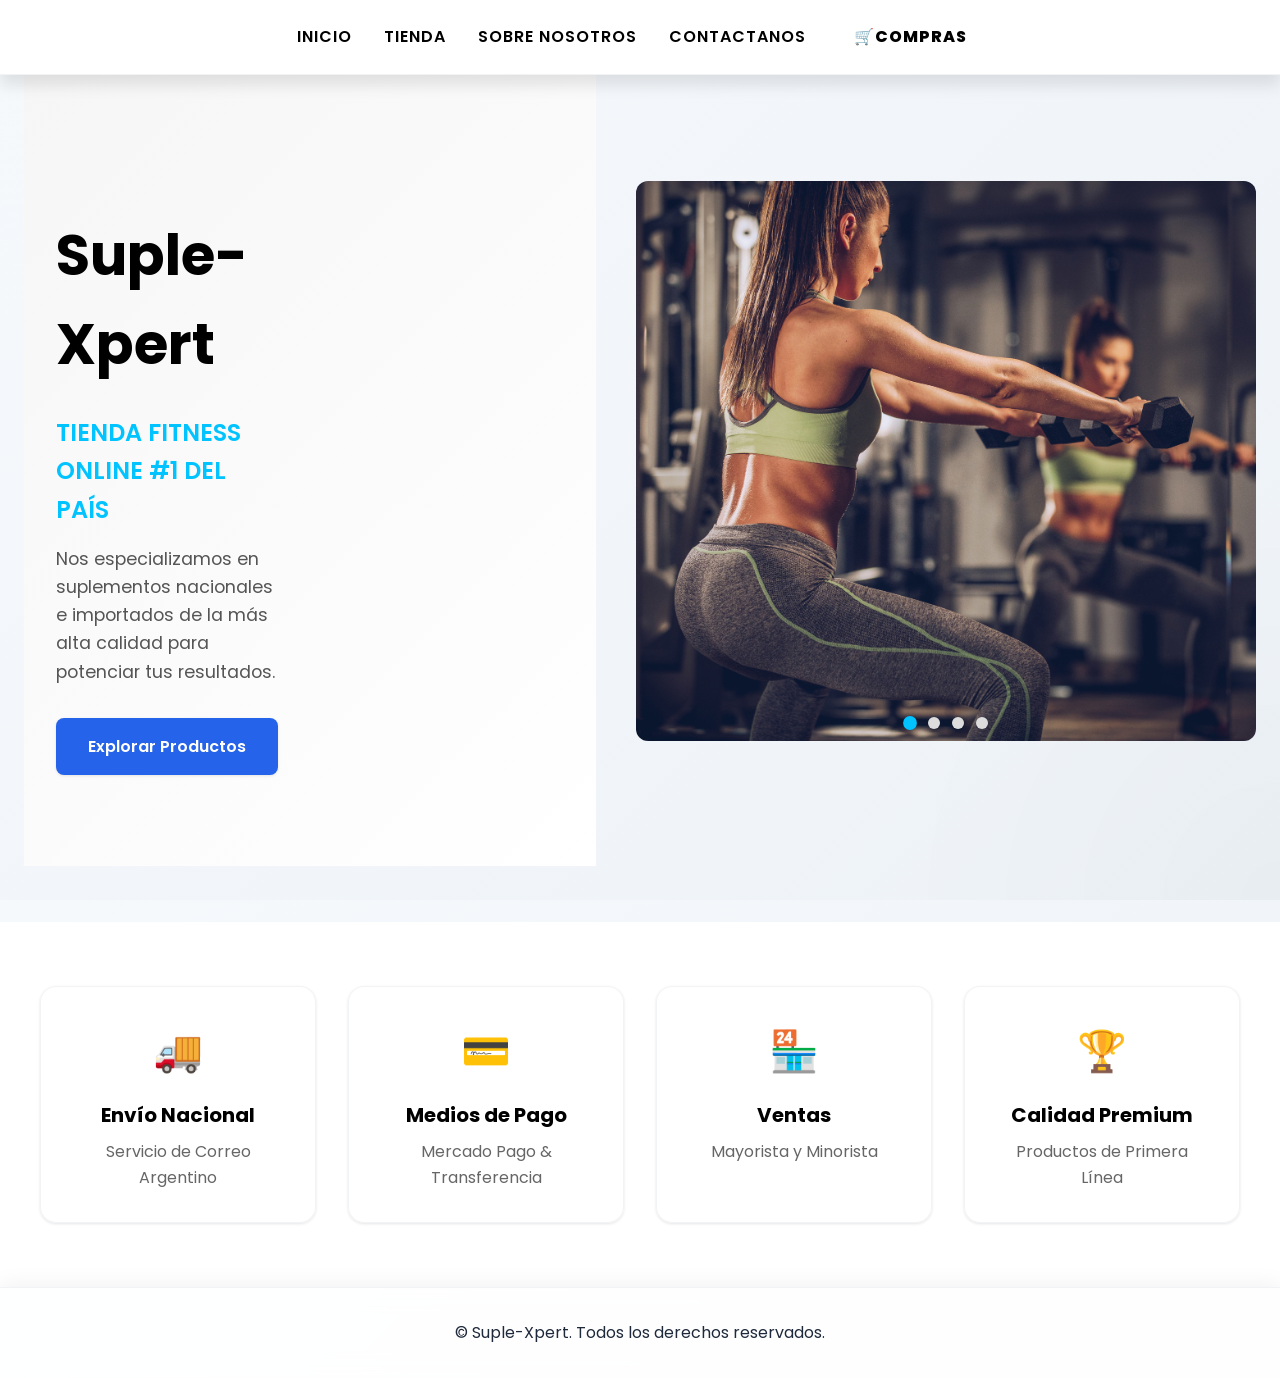
==== index.html @ 494652ed "nuevo repo" ====
<!DOCTYPE html>
<html lang="en">
<head>
    <meta charset="UTF-8">
    <meta name="viewport" content="width=device-width, initial-scale=1.0">
    <link href="https://fonts.googleapis.com/css2?family=Poppins:wght@400;600;700&display=swap" rel="stylesheet">
    <link rel="stylesheet" href="./css/style.css">
    <link rel="icon" type="image/x-icon" href="./img/favicon.ico">
    <title>Suple-Xpert | Tu Tienda Fitness</title>
</head>
<body>

<header>
    <nav id="nav">
        <ul class="nav-ul">
            <a href="index.html">INICIO</a>
            <li><a href="pages/tienda.html">TIENDA</a> </li>
            <li><a href="pages/sobrenosotros.html">SOBRE NOSOTROS</a> </li>
            <li><a href="pages/contactanos.html">CONTACTANOS</a> </li>
            <a id="carrito" class="carrito-link" href="pages/carrito.html">🛒COMPRAS</a>
        </ul>
    </nav>
</header>

<!-- Contenedor principal que coloca la seccion y el carrusel lado a lado -->
<div class="principal-fila">
    <section class="principal">
        <div class="contenedor-principal">
            <div class="contenido-principal">
                <h1>Suple-Xpert</h1>
                <div class="texto-principal">
                    <p class="destacado">TIENDA FITNESS ONLINE #1 DEL PAÍS</p>
                    <p>Nos especializamos en suplementos nacionales e importados de la más alta calidad para potenciar tus resultados.</p>
                    <a href="pages/tienda.html" class="boton-primario" role="button" aria-label="Ir a la tienda">Explorar Productos</a>
                </div>
            </div>
            <div class="imagen-principal">
                <img src="./img/principal.jpg" alt="">
            </div>
        </div>
    </section>

    <!-- Carrusel  -->
    <aside class="carrusel-aside">
        <div class="carrusel-contenedor">
            <input type="radio" name="carrusel" id="slide1" checked>
            <input type="radio" name="carrusel" id="slide2">
            <input type="radio" name="carrusel" id="slide3">
            <input type="radio" name="carrusel" id="slide4">

            <div class="carrusel-slides">
                <div class="slide s1">
                    <img src="./img/17295018498639.jpg" alt="imagen 1">
                </div>
                <div class="slide s2">
                    <img src="./img/entrenamiento-hombre-fuerte-gimnasio_1303-23478.jpg" alt="imagen 2">
                </div>
                <div class="slide s3">
                    <img src="./img/monitordegimnasio2.jpg" alt="imagen 3">
                </div>
                <div class="slide s4">
                    <img src="./img/img-nav.png" alt="imagen 4">
                </div>
            </div>

            <div class="carrusel-controles">
                <label for="slide1" class="control"></label>
                <label for="slide2" class="control"></label>
                <label for="slide3" class="control"></label>
                <label for="slide4" class="control"></label>
            </div>
        </div>
    </aside>
</div>

<section class="caracteristicas">
    <div class="grid-caracteristicas">
        <div class="tarjeta">
            <div class="icono">🚚</div>
            <h3>Envío Nacional</h3>
            <p>Servicio de Correo Argentino</p>
        </div>
        <div class="tarjeta">
            <div class="icono">💳</div>
            <h3>Medios de Pago</h3>
            <p>Mercado Pago & Transferencia</p>
        </div>
        <div class="tarjeta">
            <div class="icono">🏪</div>
            <h3>Ventas</h3>
            <p>Mayorista y Minorista</p>
        </div>
        <div class="tarjeta">
            <div class="icono">🏆</div>
            <h3>Calidad Premium</h3>
            <p>Productos de Primera Línea</p>
        </div>
    </div>
</section>


<footer class="footer">
    <p>&copy; Suple-Xpert. Todos los derechos reservados.</p>
</footer>

<script src="./js/main.js"></script>
</body>
</html>
---- css/style.css ----
/* Reset y estilos globales */
* {
    margin: 0;
    padding: 0;
    box-sizing: border-box;
}

:root {
    --color-primary: #2563eb;
    --color-primary-dark: #1d4ed8;
    --color-secondary: #4f46e5;
    --color-accent: #8b5cf6;
    --color-background: #f8fafc;
    --color-text: #1e293b;
    --shadow-sm: 0 1px 3px rgba(0,0,0,0.1);
    --shadow-md: 0 4px 6px rgba(0,0,0,0.1);
    --shadow-lg: 0 10px 15px rgba(0,0,0,0.1);
    --rounded-sm: 0.375rem;
    --rounded-md: 0.5rem;
    --rounded-lg: 1rem;
}

html {
    height: 100%;
}

body {
    font-family: 'Poppins', sans-serif;
    line-height: 1.6;
    background: linear-gradient(135deg, #f6f9fc 0%, #edf2f7 100%);
    color: var(--color-text);
    min-height: 100vh;
    display: flex;
    flex-direction: column;
    position: relative;
}

body::before {
    content: '';
    position: fixed;
    top: 0;
    left: 0;
    width: 100%;
    height: 100%;
    background-image: 
        radial-gradient(circle at 100% 100%, rgba(0,0,0,0.02) 0%, transparent 25%),
        radial-gradient(circle at 0% 0%, rgba(255,255,255,0.1) 0%, transparent 20%);
    pointer-events: none;
    z-index: -1;
}

/* Navegación */
#nav {
    background: rgba(255, 255, 255, 0.95);
    backdrop-filter: blur(10px);
    -webkit-backdrop-filter: blur(10px);
    position: fixed;
    top: 0;
    width: 100%;
    z-index: 1000;
    box-shadow: var(--shadow-lg);
    border-bottom: 1px solid rgba(229, 231, 235, 0.5);
}

.nav-ul {
    display: flex;
    list-style: none;
    align-items: center;
    justify-content: center;
    padding: 1rem;
    max-width: 1200px;
    margin: 0 auto;
    gap: 2rem;
}

nav a {
    text-decoration: none;
    color: rgb(0, 0, 0);
    font-weight: 600;
    font-size: 1rem;
    text-transform: uppercase;
    letter-spacing: 1px;
    transition: color 0.3s ease;
}

nav a:hover {
    color: #00c3ff;
}

#carrito {
    border: none;
    border-radius: 8px;
    background-color: #ffffff;
    font-weight: 750;
    color: rgb(0, 0, 0);
    padding: 0.5rem 1rem;
    display: flex;
    align-items: center;
    gap: 0.5rem;
    cursor: pointer;
    transition: all 0.3s ease;
}

#carrito:hover {
    background-color: #00a3d4;
    transform: translateY(-2px);
}

#carrito img {
    width: 20px;
    height: 20px;
}

/* Sección principal */
.principal {
    padding: 8rem 2rem 4rem;
    background: linear-gradient(135deg, #f6f6f6 0%, #ffffff 100%);
    min-height: 90vh;
    display: flex;
    align-items: center;
}

.contenedor-principal {
    max-width: 1200px;
    margin: 0 auto;
    display: grid;
    grid-template-columns: 1fr 1fr;
    gap: 4rem;
    align-items: center;
}

.contenido-principal h1 {
    font-size: 3.5rem;
    font-weight: 700;
    margin-bottom: 1.5rem;
    color: #000;
}

.texto-principal {
    max-width: 500px;
}

.texto-principal .destacado {
    color: #00c3ff;
    font-size: 1.5rem;
    font-weight: 600;
    margin-bottom: 1rem;
}

.texto-principal p {
    font-size: 1.1rem;
    margin-bottom: 2rem;
    color: #555;
}

.boton-primario {
    display: inline-block;
    padding: 1rem 2rem;
    background-color: #00c3ff;
    color: white;
    text-decoration: none;
    border-radius: 30px;
    font-weight: 600;
    transition: all 0.3s ease;
}

.boton-primario:hover {
    background-color: #00a3d4;
    transform: translateY(-2px);
    box-shadow: 0 4px 15px rgba(0,195,255,0.3);
}

.imagen-principal img {
    width: 100%;
    border-radius: 20px;
    box-shadow: 0 10px 30px rgba(0,0,0,0.1);
}

.principal {
    position: relative;
    overflow: hidden;
}

.principal .carrusel-contenedor {
    position: absolute;
    inset: 0;
    z-index: 0;
}

.principal .carrusel-slides {
    height: 100%;
}

.principal .slide img {
    filter: brightness(0.45) saturate(0.95);
}

.principal .contenedor-principal {
    position: relative;
    z-index: 2;
}

.principal .carrusel-controles {
    position: absolute;
    bottom: 18px;
    left: 50%;
    transform: translateX(-50%);
    z-index: 3;
}

.principal .carrusel-controles .control {
    background: rgba(255,255,255,0.6);
}

.principal .carrusel-controles label[for^="slide"]:hover {
    background: rgba(255,255,255,0.9);
}

/* Layout lado a lado */
.principal-fila {
    display: grid;
    grid-template-columns: 1fr 620px;
    gap: 2.5rem;
    align-items: center;
    justify-content: center;
    max-width: 1400px;
    margin: 0 auto;
    padding: 3.5rem 1.5rem;
}

.carrusel-aside {
    position: relative;
}

.carrusel-aside .carrusel-contenedor {
    position: relative;
    width: 100%;
    max-width: 620px;
    margin: 0 auto;
}

.carrusel-aside .carrusel-slides {
    height: 560px;
    min-height: 480px;
    border-radius: 12px;
    overflow: hidden;
}

.carrusel-aside .slide img {
    object-fit: cover;
    height: 100%;
    width: 100%;
    display: block;
}

/* Centrar los controles debajo del carrusel dentro del aside */
.carrusel-aside .carrusel-controles {
    position: absolute;
    bottom: 12px;
    left: 50%;
    transform: translateX(-50%);
    z-index: 3;
}

@media (max-width: 1000px) {
    .principal-fila {
        grid-template-columns: 1fr;
        padding: 2rem 1rem;
    }

    .carrusel-aside {
        order: 2;
        margin-top: 1.5rem;
    }

    .carrusel-aside .carrusel-slides {
        height: 320px;
        min-height: 220px;
    }
}

/* Características */
.caracteristicas {
    padding: 4rem 2rem;
    background-color: white;
}

.grid-caracteristicas {
    max-width: 1200px;
    margin: 0 auto;
    display: grid;
    grid-template-columns: repeat(auto-fit, minmax(250px, 1fr));
    gap: 2rem;
}

.tarjeta {
    background-color: #ffffff;
    padding: 2rem;
    border-radius: 15px;
    text-align: center;
    box-shadow: 0 4px 6px rgba(0,0,0,0.1);
    transition: transform 0.3s ease;
}

.tarjeta:hover {
    transform: translateY(-10px);
}

.tarjeta .icono {
    font-size: 2.5rem;
    margin-bottom: 1rem;
}

.tarjeta h3 {
    color: #000;
    font-size: 1.25rem;
    margin-bottom: 0.5rem;
}

.tarjeta p {
    color: #666;
}

/* Formulario */
.contenedor-formulario {
    max-width: 800px;
    margin: 7rem auto 4rem;
    padding: 0 1rem;
}

.formulario-contacto {
    background: white;
    padding: 2.5rem;
    border-radius: 15px;
    box-shadow: 0 4px 6px rgba(0,0,0,0.1);
}

.formulario-contacto h1 {
    color: #000;
    font-size: 2.5rem;
    font-weight: 700;
    margin-bottom: 1rem;
    text-align: center;
}

.descripcion-formulario {
    text-align: center;
    color: #666;
    margin-bottom: 2rem;
}

.form-contacto {
    display: grid;
    gap: 1.5rem;
}

.campo-formulario {
    display: grid;
    gap: 0.5rem;
}

.campo-formulario label {
    font-weight: 600;
    color: #333;
}

.campo-formulario input,
.campo-formulario select,
.campo-formulario textarea {
    width: 100%;
    padding: 0.75rem;
    border: 2px solid #e1e1e1;
    border-radius: 8px;
    font-family: 'Poppins', sans-serif;
    font-size: 1rem;
    transition: border-color 0.3s ease;
}

.campo-formulario input:focus,
.campo-formulario select:focus,
.campo-formulario textarea:focus {
    outline: none;
    border-color: #00c3ff;
}

.campo-formulario textarea {
    resize: vertical;
    min-height: 120px;
}

.boton-enviar {
    background-color: var(--color-primary);
    color: white;
    border: none;
    padding: 1rem 2rem;
    border-radius: var(--rounded-md);
    font-weight: 600;
    font-size: 1rem;
    cursor: pointer;
    transition: all 0.3s ease;
    margin-top: 1rem;
    width: 100%;
    box-shadow: var(--shadow-sm);
}

.boton-enviar:hover {
    background-color: var(--color-primary-dark);
    transform: translateY(-2px);
    box-shadow: var(--shadow-md);
}

@media (max-width: 600px) {
    .contenedor-formulario {
        margin-top: 5rem;
    }
    
    .formulario-contacto {
        padding: 1.5rem;
    }
    
    .formulario-contacto h1 {
        font-size: 2rem;
    }
}

/* Estilos de la Tienda */
.tienda-contenedor {
    max-width: 1400px;
    margin: 7rem auto 4rem;
    padding: 0 1.5rem;
}

.tienda-encabezado {
    text-align: center;
    margin-bottom: 3rem;
}

.tienda-encabezado h1 {
    font-size: 2.5rem;
    font-weight: 700;
    color: #000;
    margin-bottom: 1rem;
}

.descripcion-tienda {
    color: #666;
    font-size: 1.1rem;
    max-width: 600px;
    margin: 0 auto;
}

.productos-grid {
    display: grid;
    grid-template-columns: repeat(auto-fit, minmax(280px, 1fr));
    gap: 2rem;
    padding: 1rem 0;
}

.producto-card {
    background: white;
    border-radius: 15px;
    overflow: hidden;
    box-shadow: 0 4px 6px rgba(0,0,0,0.1);
    transition: transform 0.3s ease, box-shadow 0.3s ease;
}

.producto-card:hover {
    transform: translateY(-5px);
    box-shadow: 0 8px 15px rgba(0,0,0,0.1);
}

.producto-imagen {
    position: relative;
    height: 280px;
    overflow: hidden;
}

.producto-imagen img {
    width: 100%;
    height: 100%;
    object-fit: cover;
    transition: transform 0.3s ease;
}

.producto-card:hover .producto-imagen img {
    transform: scale(1.05);
}

.etiqueta-nuevo,
.etiqueta-oferta {
    position: absolute;
    top: 1rem;
    right: 1rem;
    padding: 0.5rem 1rem;
    border-radius: 20px;
    font-size: 0.875rem;
    font-weight: 600;
    color: white;
}

.etiqueta-nuevo {
    background-color: #00c3ff;
}

.etiqueta-oferta {
    background-color: #ff3366;
}

.producto-info {
    padding: 1.5rem;
}

.producto-info h3 {
    font-size: 1.25rem;
    font-weight: 600;
    margin-bottom: 0.5rem;
    color: #000;
}

.producto-descripcion {
    color: #666;
    font-size: 0.925rem;
    margin-bottom: 1rem;
}

.producto-precio {
    display: flex;
    flex-wrap: wrap;
    align-items: center;
    gap: 1rem;
}

.precio {
    font-size: 1.5rem;
    font-weight: 700;
    color: #000;
}

.precio-anterior {
    text-decoration: line-through;
    color: #999;
    font-size: 1rem;
}

.boton-agregar {
    background-color: #00c3ff;
    color: white;
    border: none;
    padding: 0.75rem 1.5rem;
    border-radius: 25px;
    font-weight: 600;
    cursor: pointer;
    transition: all 0.3s ease;
    margin-left: auto;
}

.boton-agregar:hover {
    background-color: #00a3d4;
    transform: translateY(-2px);
    box-shadow: 0 4px 15px rgba(0,195,255,0.3);
}

@media (max-width: 768px) {
    .tienda-contenedor {
        margin-top: 5rem;
    }

    .tienda-encabezado h1 {
        font-size: 2rem;
    }

    .productos-grid {
        grid-template-columns: repeat(auto-fit, minmax(250px, 1fr));
        gap: 1.5rem;
    }

    .producto-imagen {
        height: 250px;
    }

    .producto-precio {
        flex-direction: column;
        align-items: flex-start;
        gap: 0.5rem;
    }

    .boton-agregar {
        width: 100%;
        margin: 0.5rem 0 0;
    }
}

/* Footer */
.footer {
    text-align: center;
    padding: 2rem;
    background: rgba(255, 255, 255, 0.9);
    backdrop-filter: blur(10px);
    -webkit-backdrop-filter: blur(10px);
    border-top: 1px solid rgba(229, 231, 235, 0.5);
    margin-top: auto;
    width: 100%;
    box-shadow: 0 -4px 20px rgba(0,0,0,0.05);
    color: var(--color-text);
}

/* Responsive */
@media (max-width: 900px) {
    .contenedor-principal {
        grid-template-columns: 1fr;
        text-align: center;
        gap: 2rem;
    }

    .texto-principal {
        margin: 0 auto;
    }

    .contenido-principal h1 {
        font-size: 2.5rem;
    }

    .nav-ul {
        flex-wrap: wrap;
        gap: 1rem;
    }
}

@media (max-width: 600px) {
    .grid-caracteristicas {
        grid-template-columns: 1fr;
    }

    .principal {
        padding: 6rem 1rem 2rem;
    }

    .contenido-principal h1 {
        font-size: 2rem;
    }

    .texto-principal .destacado {
        font-size: 1.2rem;
    }
}

/* Estilos del carrusel */
.carrusel {
    padding: 3rem 1rem 6rem;
    background: linear-gradient(180deg, #ffffff 0%, #f7fbff 100%);
}

.carrusel-contenedor {
    max-width: 1000px;
    margin: 0 auto;
    position: relative;
}

.carrusel-contenedor input[type="radio"] {
    display: none;
}

.carrusel-slides {
    overflow: hidden;
    border-radius: 12px;
    position: relative;
    height: 420px;
}

.slide {
    position: absolute;
    inset: 0 0 0 0;
    opacity: 0;
    transform: scale(1.02);
    transition: opacity 0.7s ease, transform 0.7s ease;
}

.slide img {
    width: 100%;
    height: 100%;
    object-fit: cover;
    display: block;
}

/*Contactanos*/

.titulo-formulario {
    text-align: center;
    color: #000;
    font-family: 'Poppins', sans-serif;
    font-weight: 600;
    margin-top: 100px;

}

/* Activar cada slide según el radio seleccionado */
#slide1:checked ~ .carrusel-slides .s1,
#slide2:checked ~ .carrusel-slides .s2,
#slide3:checked ~ .carrusel-slides .s3,
#slide4:checked ~ .carrusel-slides .s4 {
    opacity: 1;
    transform: scale(1);
    z-index: 2;
}

.carrusel-controles {
    display: flex;
    justify-content: center;
    gap: 0.75rem;
    margin-top: 1rem;
}

.carrusel-controles .control {
    width: 12px;
    height: 12px;
    background: #ddd;
    border-radius: 50%;
    display: inline-block;
    cursor: pointer;
    transition: background 0.25s ease, transform 0.2s ease;
}

#slide1:checked ~ .carrusel-controles label[for="slide1"],
#slide2:checked ~ .carrusel-controles label[for="slide2"],
#slide3:checked ~ .carrusel-controles label[for="slide3"],
#slide4:checked ~ .carrusel-controles label[for="slide4"] {
    background: #00c3ff;
    transform: scale(1.15);
}

/* Responsive: ajustar altura en pantallas pequeñas */
@media (max-width: 900px) {
    .carrusel-slides {
        height: 320px;
    }
}

@media (max-width: 600px) {
    .carrusel-slides {
        height: 220px;
    }
}

/* Tarjetas de productos */
.producto-card {
    background: rgba(255, 255, 255, 0.95);
    border-radius: var(--rounded-lg);
    box-shadow: var(--shadow-md);
    overflow: hidden;
    transition: all 0.3s ease;
    border: 1px solid rgba(229, 231, 235, 0.5);
}

.producto-card:hover {
    transform: translateY(-5px);
    box-shadow: var(--shadow-lg);
}

.producto-imagen {
    position: relative;
    overflow: hidden;
}

.producto-imagen img {
    transition: transform 0.5s ease;
}

.producto-card:hover .producto-imagen img {
    transform: scale(1.05);
}

/* Botones */
.boton-primario {
    display: inline-block;
    padding: 1rem 2rem;
    background-color: var(--color-primary);
    color: white;
    text-decoration: none;
    border-radius: var(--rounded-md);
    transition: all 0.3s ease;
    font-weight: 600;
    box-shadow: var(--shadow-sm);
}

.boton-primario:hover {
    background-color: var(--color-primary-dark);
    transform: translateY(-2px);
    box-shadow: var(--shadow-md);
}

.boton-agregar {
    background-color: var(--color-secondary);
    color: white;
    border: none;
    padding: 0.75rem 1.5rem;
    border-radius: var(--rounded-md);
    cursor: pointer;
    transition: all 0.3s ease;
    font-weight: 500;
}

.boton-agregar:hover {
    background-color: var(--color-accent);
    transform: translateY(-2px);
}

/* Tarjetas de características */
.tarjeta {
    background: rgba(255, 255, 255, 0.95);
    border-radius: var(--rounded-lg);
    padding: 2rem;
    text-align: center;
    transition: all 0.3s ease;
    border: 1px solid rgba(229, 231, 235, 0.5);
    box-shadow: var(--shadow-sm);
}

.tarjeta:hover {
    transform: translateY(-5px);
    box-shadow: var(--shadow-md);
}

.icono {
    font-size: 2.5rem;
    margin-bottom: 1rem;
}

/* Formulario */
.form-contacto {
    background: rgba(255, 255, 255, 0.95);
    padding: 2rem;
    border-radius: var(--rounded-lg);
    box-shadow: var(--shadow-md);
    border: 1px solid rgba(229, 231, 235, 0.5);
}

.campo-formulario input,
.campo-formulario select,
.campo-formulario textarea {
    width: 100%;
    padding: 0.75rem 1rem;
    border: 1px solid rgba(229, 231, 235, 0.8);
    border-radius: var(--rounded-md);
    background-color: rgba(255, 255, 255, 0.9);
    transition: all 0.3s ease;
}

.campo-formulario input:focus,
.campo-formulario select:focus,
.campo-formulario textarea:focus {
    outline: none;
    border-color: var(--color-primary);
    box-shadow: 0 0 0 3px rgba(37, 99, 235, 0.1);
}

/* Etiquetas de productos */
.etiqueta-nuevo,
.etiqueta-oferta {
    position: absolute;
    top: 1rem;
    right: 1rem;
    padding: 0.5rem 1rem;
    border-radius: var(--rounded-sm);
    font-size: 0.875rem;
    font-weight: 600;
    backdrop-filter: blur(5px);
    -webkit-backdrop-filter: blur(5px);
}

.etiqueta-nuevo {
    background-color: rgba(16, 185, 129, 0.9);
    color: white;
}

.etiqueta-oferta {
    background-color: rgba(239, 68, 68, 0.9);
    color: white;
}

/* Carrito */
.carrito-container {
    padding: 3rem 1rem;
    max-width: 1100px;
    margin: 6rem auto 2rem;
}
.carrito-grid {
    display: flex;
    gap: 2rem;
    align-items: flex-start;
}
.carrito-items {
    flex: 1;
}
.carrito-vacio {
    padding: 1rem;
    background: rgba(255,255,255,0.9);
    border-radius: 8px;
    border: 1px solid rgba(229,231,235,0.6);
    box-shadow: var(--shadow-sm);
}
.resumen-compra {
    width: 320px;
}
.resumen-box {
    background: rgba(255,255,255,0.95);
    padding: 1.5rem;
    border-radius: 12px;
    border: 1px solid rgba(229,231,235,0.6);
    box-shadow: var(--shadow-sm);
    text-align: center;
}
.boton-block {
    display: block;
    text-align: center;
    margin-top: 1rem;
}

/* About page */
.about-container {
    max-width:1100px;
    margin:6rem auto 2rem;
    padding:1rem;
}
.hero-sobre {
    display: grid;
    grid-template-columns: 1fr 420px;
    gap: 2rem;
    align-items: center;
}
.hero-sobre .hero-image {
    border-radius: 12px;
    overflow: hidden;
    box-shadow: var(--shadow-md);
}
.mis-vision-grid {
    display: grid;
    grid-template-columns: repeat(3,1fr);
    gap: 1rem;
}
.historia .tarjeta {
    padding: 1.5rem;
}

/* Footer meta */
.footer .footer-meta {
    font-size: 0.9rem;
    color: rgba(0,0,0,0.6);
    margin-top: 0.5rem;
}

/* Responsive adjustments */
@media (max-width: 900px) {
    .hero-sobre { grid-template-columns: 1fr; }
    .hero-sobre .hero-image { order: -1; }
    .carrito-grid { flex-direction: column; gap: 1rem; }
    .resumen-compra { width: 100%; }
}

/* Small utility styles */
.carrito-title { margin-bottom: 1rem; font-size: 1.75rem; }
.descripcion { color: rgba(0,0,0,0.6); margin-bottom: 1rem; }
.carrito-empty { margin: 0; color: rgba(0,0,0,0.7); }
.link-primary { color: var(--color-primary); font-weight: 600; }
.resumen-empty { color: rgba(0,0,0,0.6); }

/* Botones ghost / secundario */
.boton-ghost {
    background: transparent;
    color: var(--color-primary);
    margin-left: 0.75rem;
    box-shadow: none;
    border: 1px solid rgba(37,99,235,0.12);
    display: inline-block;
    padding: 1rem 2rem;
    border-radius: var(--rounded-md);
    text-decoration: none;
    font-weight: 600;
}
.boton-ghost:hover {
    background: rgba(37,99,235,0.04);
}
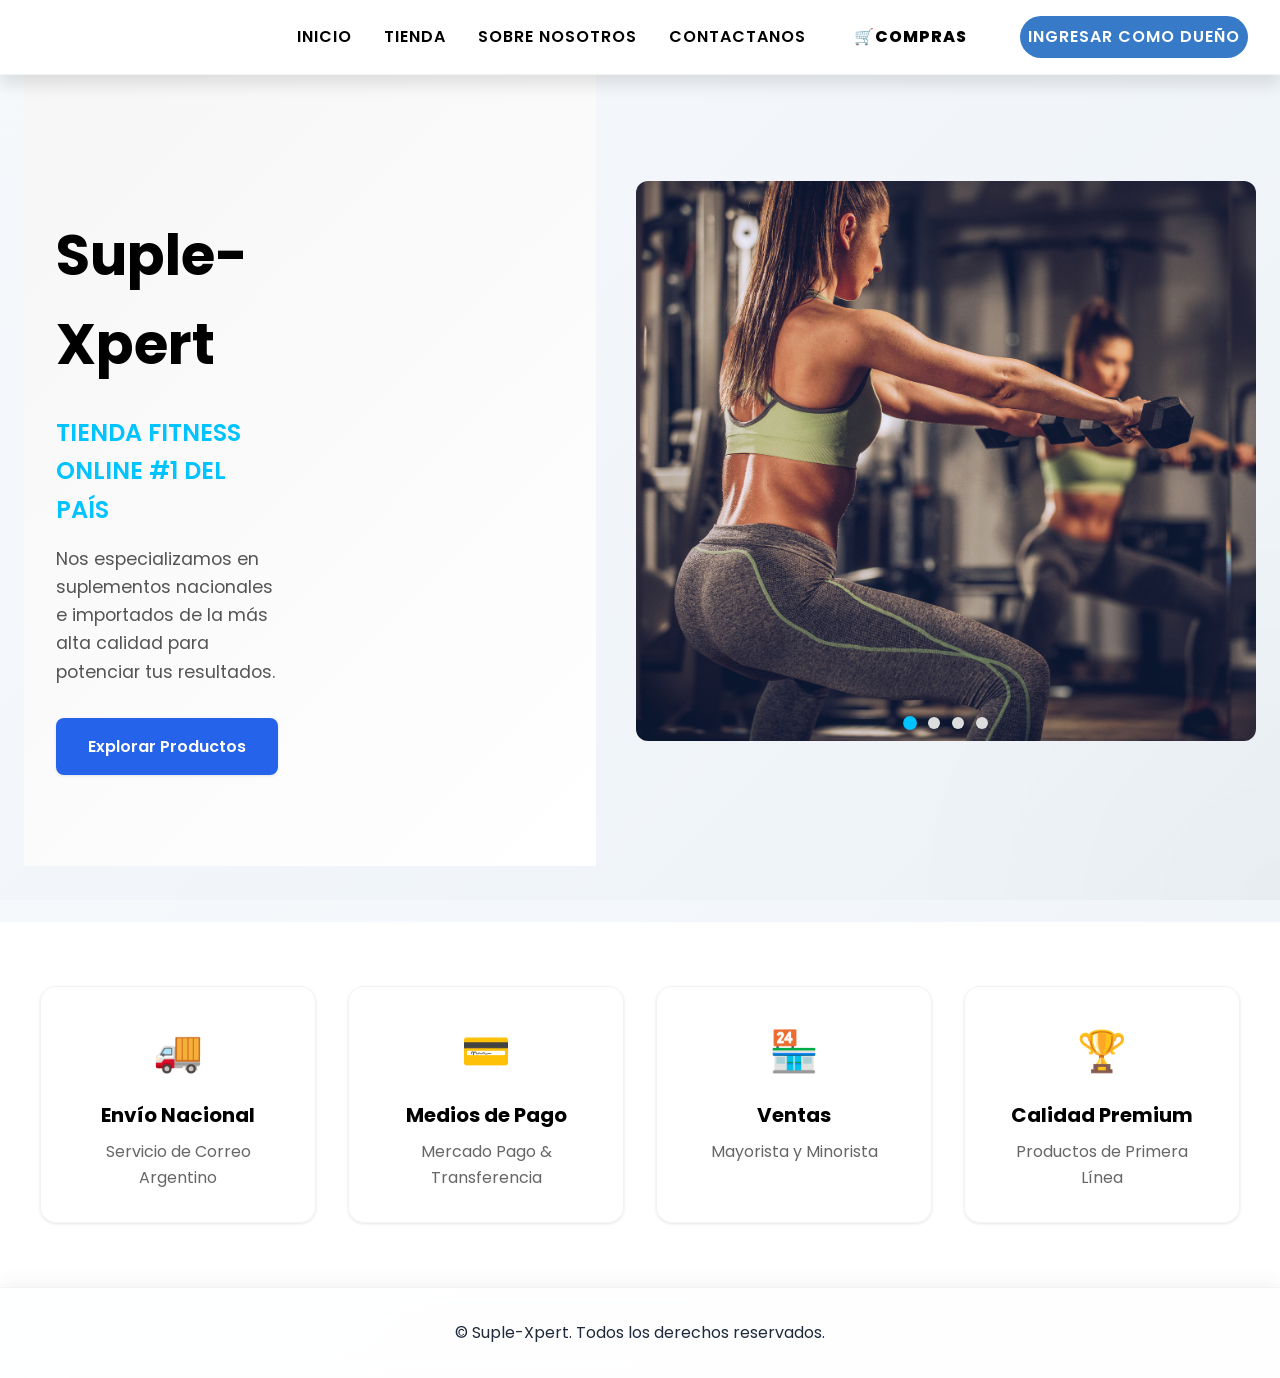
==== commit 76e6f66b: "Cambios" ====
--- a/index.html
+++ b/index.html
@@ -12,15 +12,18 @@
 
 <header>
     <nav id="nav">
-        <ul class="nav-ul">
-            <a href="index.html">INICIO</a>
-            <li><a href="pages/tienda.html">TIENDA</a> </li>
-            <li><a href="pages/sobrenosotros.html">SOBRE NOSOTROS</a> </li>
-            <li><a href="pages/contactanos.html">CONTACTANOS</a> </li>
-            <a id="carrito" class="carrito-link" href="pages/carrito.html">🛒COMPRAS</a>
+        <ul class="nav-center">
+            <li><a href="index.html">INICIO</a></li>
+            <li><a href="pages/tienda.html">TIENDA</a></li>
+            <li><a href="pages/sobrenosotros.html">SOBRE NOSOTROS</a></li>
+            <li><a href="pages/contactanos.html">CONTACTANOS</a></li>
+            <li><a id="carrito" href="pages/carrito.html">🛒COMPRAS</a></li>
         </ul>
+
+        <a href="pages/admin.html" class="admin">Ingresar como dueño</a>
     </nav>
 </header>
+
 
 <!-- Contenedor principal que coloca la seccion y el carrusel lado a lado -->
 <div class="principal-fila">
--- a/css/style.css
+++ b/css/style.css
@@ -60,18 +60,41 @@
     z-index: 1000;
     box-shadow: var(--shadow-lg);
     border-bottom: 1px solid rgba(229, 231, 235, 0.5);
-}
-
-.nav-ul {
+
+    display: flex;
+    justify-content: center;
+    align-items: center;
+    padding: 1rem 2rem;
+    position: fixed;
+}
+
+.nav-center {
     display: flex;
     list-style: none;
     align-items: center;
-    justify-content: center;
-    padding: 1rem;
-    max-width: 1200px;
-    margin: 0 auto;
     gap: 2rem;
-}
+    margin: 0;
+    padding: 0;
+}
+
+.admin {
+    position: absolute;
+    right: 2rem;
+    text-decoration: none;
+    color: rgb(0, 0, 0);
+    font-weight: 600;
+    font-size: 1rem;
+    text-transform: uppercase;
+    letter-spacing: 1px;
+    padding: 0.5rem 0.5rem;
+    background-color: #367ac8;
+    color: white;
+    text-decoration: none;
+    border-radius: 30px;
+    font-weight: 600;
+    transition: all 0.3s ease;
+}
+
 
 nav a {
     text-decoration: none;
@@ -111,6 +134,7 @@
     height: 20px;
 }
 
+
 /* Sección principal */
 .principal {
     padding: 8rem 2rem 4rem;
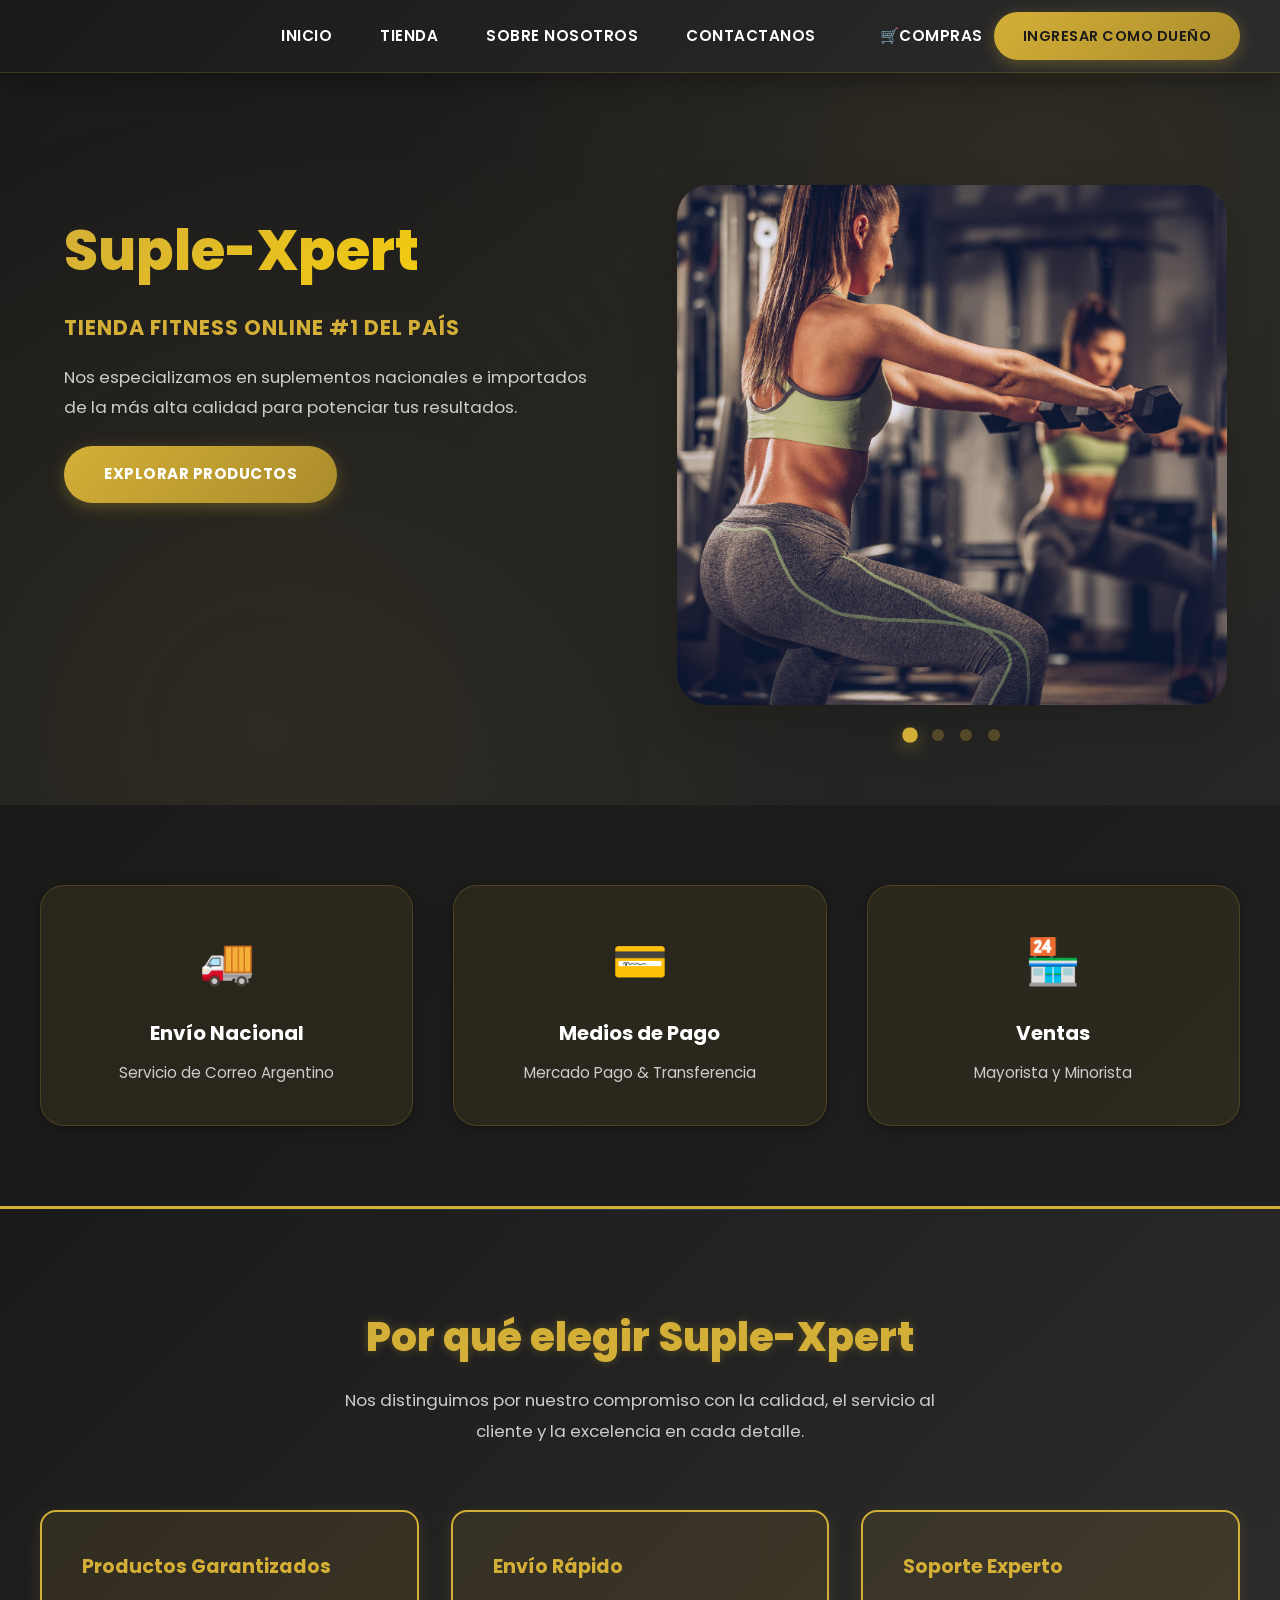
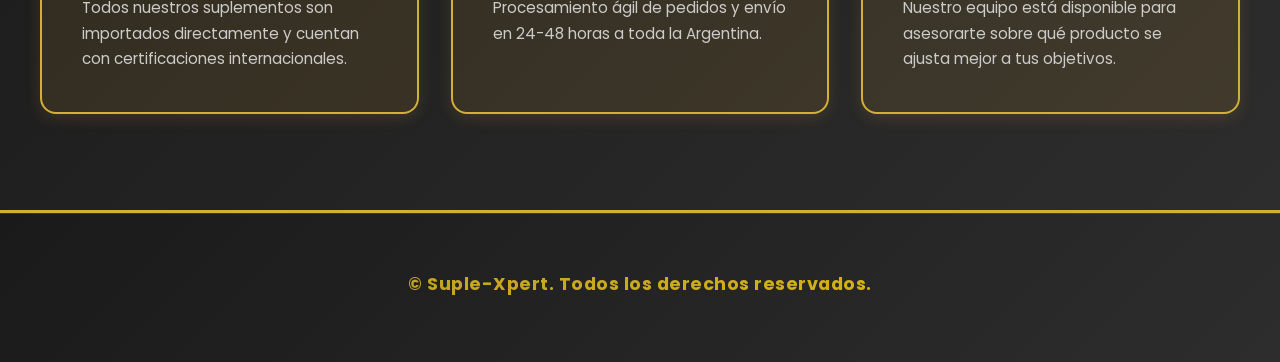
==== commit 0988cab2: "Cambios" ====
--- a/index.html
+++ b/index.html
@@ -4,8 +4,7 @@
     <meta charset="UTF-8">
     <meta name="viewport" content="width=device-width, initial-scale=1.0">
     <link href="https://fonts.googleapis.com/css2?family=Poppins:wght@400;600;700&display=swap" rel="stylesheet">
-    <link rel="stylesheet" href="./css/style.css">
-    <link rel="icon" type="image/x-icon" href="./img/favicon.ico">
+    <link rel="stylesheet" href="./frontend/css/style.css">
     <title>Suple-Xpert | Tu Tienda Fitness</title>
 </head>
 <body>
@@ -14,13 +13,13 @@
     <nav id="nav">
         <ul class="nav-center">
             <li><a href="index.html">INICIO</a></li>
-            <li><a href="pages/tienda.html">TIENDA</a></li>
-            <li><a href="pages/sobrenosotros.html">SOBRE NOSOTROS</a></li>
-            <li><a href="pages/contactanos.html">CONTACTANOS</a></li>
-            <li><a id="carrito" href="pages/carrito.html">🛒COMPRAS</a></li>
+            <li><a href="/frontend/pages/tienda.html">TIENDA</a></li>
+            <li><a href="/frontend/pages/sobrenosotros.html">SOBRE NOSOTROS</a></li>
+            <li><a href="/frontend/pages/contactanos.html">CONTACTANOS</a></li>
+            <li><a id="carrito" href="/frontend/pages/carrito.html">🛒COMPRAS</a></li>
         </ul>
 
-        <a href="pages/admin.html" class="admin">Ingresar como dueño</a>
+        <a href="/frontend/pages/admin.html" class="admin">Ingresar como dueño</a>
     </nav>
 </header>
 
@@ -34,11 +33,8 @@
                 <div class="texto-principal">
                     <p class="destacado">TIENDA FITNESS ONLINE #1 DEL PAÍS</p>
                     <p>Nos especializamos en suplementos nacionales e importados de la más alta calidad para potenciar tus resultados.</p>
-                    <a href="pages/tienda.html" class="boton-primario" role="button" aria-label="Ir a la tienda">Explorar Productos</a>
+                    <a href="./frontend/pages/tienda.html" class="boton-primario" role="button" aria-label="Ir a la tienda">Explorar Productos</a>
                 </div>
-            </div>
-            <div class="imagen-principal">
-                <img src="./img/principal.jpg" alt="">
             </div>
         </div>
     </section>
@@ -53,16 +49,16 @@
 
             <div class="carrusel-slides">
                 <div class="slide s1">
-                    <img src="./img/17295018498639.jpg" alt="imagen 1">
+                    <img src="./frontend/img/17295018498639.jpg" alt="imagen 1">
                 </div>
                 <div class="slide s2">
-                    <img src="./img/entrenamiento-hombre-fuerte-gimnasio_1303-23478.jpg" alt="imagen 2">
+                    <img src="./frontend/img/entrenamiento-hombre-fuerte-gimnasio_1303-23478.jpg" alt="imagen 2">
                 </div>
                 <div class="slide s3">
-                    <img src="./img/monitordegimnasio2.jpg" alt="imagen 3">
+                    <img src="./frontend/img/monitordegimnasio2.jpg" alt="imagen 3">
                 </div>
                 <div class="slide s4">
-                    <img src="./img/img-nav.png" alt="imagen 4">
+                    <img src="./frontend/img/img-nav.png" alt="imagen 4">
                 </div>
             </div>
 
@@ -93,14 +89,30 @@
             <h3>Ventas</h3>
             <p>Mayorista y Minorista</p>
         </div>
-        <div class="tarjeta">
-            <div class="icono">🏆</div>
-            <h3>Calidad Premium</h3>
-            <p>Productos de Primera Línea</p>
+    </div>
+</section>
+
+<!-- Sección de Valores -->
+<section class="valores-section">
+    <div class="valores-header">
+        <h2>Por qué elegir Suple-Xpert</h2>
+        <p>Nos distinguimos por nuestro compromiso con la calidad, el servicio al cliente y la excelencia en cada detalle.</p>
+    </div>
+    <div class="grid-valores">
+        <div class="valor-card">
+            <h3>Productos Garantizados</h3>
+            <p>Todos nuestros suplementos son importados directamente y cuentan con certificaciones internacionales.</p>
+        </div>
+        <div class="valor-card">
+            <h3>Envío Rápido</h3>
+            <p>Procesamiento ágil de pedidos y envío en 24-48 horas a toda la Argentina.</p>
+        </div>
+        <div class="valor-card">
+            <h3>Soporte Experto</h3>
+            <p>Nuestro equipo está disponible para asesorarte sobre qué producto se ajusta mejor a tus objetivos.</p>
         </div>
     </div>
 </section>
-
 
 <footer class="footer">
     <p>&copy; Suple-Xpert. Todos los derechos reservados.</p>
--- a/frontend/css/style.css
+++ b/frontend/css/style.css
@@ -0,0 +1,1373 @@
+/* ==================== RESET Y VARIABLES GLOBALES ==================== */
+* {
+    margin: 0;
+    padding: 0;
+    box-sizing: border-box;
+}
+
+:root {
+    --color-primary: #d4af37;
+    --color-primary-dark: #aa8c2c;
+    --color-secondary: #1a1a1a;
+    --color-accent: #ffd700;
+    --color-accent-light: #ffed4e;
+    --color-background: #1a1a1a;
+    --color-text: #ffffff;
+    --color-text-light: #cccccc;
+    --color-white: #ffffff;
+    --color-success: #27ae60;
+    --color-warning: #f39c12;
+    --color-danger: #e74c3c;
+    
+    --shadow-sm: 0 1px 3px rgba(0, 0, 0, 0.06);
+    --shadow-md: 0 4px 6px rgba(0, 0, 0, 0.08);
+    --shadow-lg: 0 8px 16px rgba(0, 0, 0, 0.1);
+    --shadow-xl: 0 12px 24px rgba(0, 0, 0, 0.12);
+    
+    --rounded-sm: 0.375rem;
+    --rounded-md: 0.5rem;
+    --rounded-lg: 1rem;
+    --rounded-xl: 1.5rem;
+    --rounded-2xl: 2rem;
+    
+    --transition-fast: 0.15s ease;
+    --transition: 0.3s ease;
+    --transition-slow: 0.5s ease;
+}
+
+html {
+    scroll-behavior: smooth;
+    overflow-x: hidden;
+}
+
+body {
+    font-family: 'Poppins', -apple-system, BlinkMacSystemFont, 'Segoe UI', sans-serif;
+    background: linear-gradient(135deg, #1a1a1a 0%, #2d2d2d 100%);
+    color: var(--color-text);
+    line-height: 1.6;
+    min-height: 100vh;
+    display: flex;
+    flex-direction: column;
+    position: relative;
+    overflow-x: hidden;
+}
+
+
+body::before {
+    content: '';
+    position: fixed;
+    top: 0;
+    left: 0;
+    width: 100%;
+    height: 100%;
+    background-image: 
+        radial-gradient(circle at 20% 80%, rgba(212, 175, 55, 0.08) 0%, transparent 50%),
+        radial-gradient(circle at 80% 20%, rgba(212, 175, 55, 0.08) 0%, transparent 50%);
+    pointer-events: none;
+    z-index: -1;
+}
+
+/* ==================== NAVEGACIÓN ==================== */
+#nav {
+    background: linear-gradient(135deg, rgba(26, 26, 26, 0.98) 0%, rgba(45, 45, 45, 0.98) 100%);
+    backdrop-filter: blur(20px) saturate(180%);
+    -webkit-backdrop-filter: blur(20px) saturate(180%);
+    position: fixed;
+    top: 0;
+    width: 100%;
+    z-index: 1000;
+    box-shadow: 0 4px 30px rgba(0, 0, 0, 0.4);
+    border-bottom: 1px solid rgba(212, 175, 55, 0.2);
+    display: flex;
+    justify-content: center;
+    align-items: center;
+    padding: 1rem 2.5rem;
+    position: relative;
+}
+
+.nav-center {
+    display: flex;
+    list-style: none;
+    align-items: center;
+    gap: 3rem;
+    margin: 0;
+    padding: 0;
+}
+
+nav a {
+    text-decoration: none;
+    color: #ffffff;
+    font-weight: 600;
+    font-size: 0.95rem;
+    text-transform: uppercase;
+    letter-spacing: 0.5px;
+    transition: color var(--transition), text-shadow var(--transition);
+    position: relative;
+}
+
+nav a::after {
+    content: '';
+    position: absolute;
+    bottom: -5px;
+    left: 0;
+    width: 0;
+    height: 2px;
+    background: linear-gradient(90deg, var(--color-primary), var(--color-accent));
+    transition: width var(--transition);
+}
+
+nav a:hover {
+    color: var(--color-primary);
+    text-shadow: 0 2px 8px rgba(212, 175, 55, 0.3);
+}
+
+nav a:hover::after {
+    width: 100%;
+}
+
+/* ADMIN */
+
+.admin {
+    position: absolute;
+    right: 2.5rem;
+    text-decoration: none;
+    font-weight: 600;
+    font-size: 0.9rem;
+    text-transform: uppercase;
+    letter-spacing: 0.5px;
+    padding: 0.8rem 1.8rem;
+    background: linear-gradient(135deg, var(--color-primary) 0%, var(--color-primary-dark) 100%);
+    color: #1a1a1a;
+    border-radius: 50px;
+    transition: all var(--transition);
+    box-shadow: 0 4px 15px rgba(212, 175, 55, 0.3);
+    border: none;
+    cursor: pointer;
+}
+
+.admin:hover {
+    transform: translateY(-3px);
+    box-shadow: 0 8px 25px rgba(212, 175, 55, 0.4);
+    background: linear-gradient(135deg, var(--color-primary-dark) 0%, var(--color-primary) 100%);
+}
+
+.admin:active {
+    transform: translateY(-1px);
+}
+
+#carrito {
+    color: var(--color-text);
+    font-weight: 600;
+    display: inline-flex;
+    align-items: center;
+    gap: 0.5rem;
+    cursor: pointer;
+    transition: all var(--transition);
+    padding: 0.5rem 1rem;
+    border-radius: 25px;
+}
+
+#carrito:hover {
+    color: var(--color-primary);
+    background: rgba(212, 175, 55, 0.15);
+}
+
+/* ==================== SECCIÓN PRINCIPAL ==================== */
+.principal-fila {
+    display: grid;
+    grid-template-columns: repeat(4, 1fr);
+    gap: 2rem;
+    align-items: stretch;
+    justify-items: center;
+    max-width: 1400px;
+    margin: 0 auto;
+    padding: 7rem 2rem 4rem;
+}
+
+.principal {
+    padding: 2rem;
+    width: 100%;
+    grid-column: span 2;
+}
+
+.carrusel-aside {
+    grid-column: span 2;
+}
+
+.contenedor-principal {
+    display: grid;
+    grid-template-columns: 1fr;
+    gap: 2rem;
+    align-items: center;
+}
+
+.contenido-principal h1 {
+    font-size: 3.5rem;
+    font-weight: 800;
+    margin-bottom: 1.5rem;
+    background: linear-gradient(135deg, var(--color-primary) 0%, var(--color-accent) 100%);
+    -webkit-background-clip: text;
+    -webkit-text-fill-color: transparent;
+    background-clip: text;
+    line-height: 1.2;
+}
+
+.texto-principal {
+    max-width: 550px;
+}
+
+.texto-principal .destacado {
+    color: var(--color-primary);
+    font-size: 1.3rem;
+    font-weight: 700;
+    margin-bottom: 1rem;
+    text-transform: uppercase;
+    letter-spacing: 1px;
+}
+
+.texto-principal p {
+    font-size: 1.05rem;
+    margin-bottom: 1.5rem;
+    color: var(--color-text-light);
+    line-height: 1.8;
+}
+
+.boton-primario {
+    display: inline-block;
+    padding: 1rem 2.5rem;
+    background: linear-gradient(135deg, var(--color-primary) 0%, var(--color-primary-dark) 100%);
+    color: var(--color-white);
+    text-decoration: none;
+    border-radius: 50px;
+    font-weight: 700;
+    text-transform: uppercase;
+    letter-spacing: 0.5px;
+    transition: all var(--transition);
+    box-shadow: 0 4px 15px rgba(212, 175, 55, 0.3);
+    border: none;
+    cursor: pointer;
+    position: relative;
+    overflow: hidden;
+    font-size: 0.95rem;
+}
+
+.boton-primario::before {
+    content: '';
+    position: absolute;
+    top: 50%;
+    left: 50%;
+    width: 0;
+    height: 0;
+    border-radius: 50%;
+    background: rgba(255, 255, 255, 0.2);
+    transform: translate(-50%, -50%);
+    transition: width 0.5s, height 0.5s;
+    z-index: 0;
+}
+
+.boton-primario:hover {
+    transform: translateY(-3px);
+    box-shadow: 0 10px 25px rgba(212, 175, 55, 0.4);
+}
+
+.boton-primario:hover::before {
+    width: 300px;
+    height: 300px;
+}
+
+.boton-primario:active {
+    transform: translateY(-1px);
+}
+
+.imagen-principal {
+    position: relative;
+    border-radius: var(--rounded-2xl);
+    overflow: hidden;
+    box-shadow: 0 20px 50px rgba(0, 0, 0, 0.15);
+}
+
+.imagen-principal img {
+    width: 100%;
+    height: auto;
+    display: block;
+    transition: transform 0.3s ease;
+}
+
+.imagen-principal::before {
+    content: '';
+    position: absolute;
+    top: 0;
+    left: 0;
+    right: 0;
+    bottom: 0;
+    background: linear-gradient(135deg, transparent 0%, rgba(0, 0, 0, 0.1) 100%);
+    z-index: 1;
+}
+
+
+/* ==================== CARRUSEL ==================== */
+.carrusel-aside {
+    position: relative;
+    width: 100%;
+}
+
+.carrusel-contenedor {
+    position: relative;
+    width: 100%;
+    max-width: 550px;
+    margin: 0 auto;
+}
+
+.carrusel-contenedor input[type="radio"] {
+    display: none;
+}
+
+.carrusel-slides {
+    height: 520px;
+    min-height: 480px;
+    border-radius: var(--rounded-2xl);
+    overflow: hidden;
+    position: relative;
+    box-shadow: 0 20px 50px rgba(0, 0, 0, 0.15);
+}
+
+.slide {
+    position: absolute;
+    inset: 0;
+    opacity: 0;
+    transform: scale(1.02);
+    transition: opacity 0.7s ease, transform 0.7s ease;
+    z-index: 0;
+}
+
+.slide img {
+    width: 100%;
+    height: 100%;
+    object-fit: cover;
+    display: block;
+}
+
+#slide1:checked ~ .carrusel-slides .s1,
+#slide2:checked ~ .carrusel-slides .s2,
+#slide3:checked ~ .carrusel-slides .s3,
+#slide4:checked ~ .carrusel-slides .s4 {
+    opacity: 1;
+    transform: scale(1);
+    z-index: 2;
+}
+
+.carrusel-controles {
+    display: flex;
+    justify-content: center;
+    gap: 1rem;
+    margin-top: 1.5rem;
+}
+
+.carrusel-controles .control {
+    width: 12px;
+    height: 12px;
+    background: rgba(212, 175, 55, 0.3);
+    border-radius: 50%;
+    display: inline-block;
+    cursor: pointer;
+    transition: all var(--transition);
+    border: 2px solid transparent;
+}
+
+.carrusel-controles .control:hover {
+    background: rgba(212, 175, 55, 0.5);
+    transform: scale(1.2);
+}
+
+#slide1:checked ~ .carrusel-controles label[for="slide1"],
+#slide2:checked ~ .carrusel-controles label[for="slide2"],
+#slide3:checked ~ .carrusel-controles label[for="slide3"],
+#slide4:checked ~ .carrusel-controles label[for="slide4"] {
+    background: var(--color-primary);
+    transform: scale(1.3);
+    box-shadow: 0 4px 12px rgba(212, 175, 55, 0.4);
+}
+
+/* ==================== CARACTERISTICAS ==================== */
+.caracteristicas {
+    padding: 5rem 2rem;
+    background: linear-gradient(135deg, rgba(26, 26, 26, 0.95) 0%, rgba(30, 30, 30, 0.95) 100%);
+    backdrop-filter: blur(10px);
+}
+
+.grid-caracteristicas {
+    max-width: 1200px;
+    margin: 0 auto;
+    display: grid;
+    grid-template-columns: repeat(auto-fit, minmax(280px, 1fr));
+    gap: 2.5rem;
+}
+
+.tarjeta {
+    background: rgba(212, 175, 55, 0.08);
+    padding: 2.5rem 2rem;
+    border-radius: var(--rounded-xl);
+    text-align: center;
+    box-shadow: 0 2px 10px rgba(0, 0, 0, 0.3);
+    transition: all var(--transition);
+    border: 1px solid rgba(212, 175, 55, 0.2);
+    position: relative;
+    overflow: hidden;
+    display: flex;
+    flex-direction: column;
+    justify-content: center;
+    align-items: center;
+}
+
+.tarjeta::before {
+    content: '';
+    position: absolute;
+    top: 0;
+    left: 0;
+    right: 0;
+    height: 3px;
+    background: linear-gradient(90deg, var(--color-primary), #aa8c2c);
+    transform: scaleX(0);
+    transform-origin: left;
+    transition: transform var(--transition);
+}
+
+.tarjeta:hover {
+    transform: translateY(-6px);
+    box-shadow: 0 8px 25px rgba(212, 175, 55, 0.2);
+    border-color: rgba(212, 175, 55, 0.4);
+}
+
+.tarjeta:hover::before {
+    transform: scaleX(1);
+}
+
+.tarjeta .icono {
+    font-size: 2.8rem;
+    margin-bottom: 1.2rem;
+    transition: transform var(--transition);
+    display: inline-block;
+}
+
+.tarjeta:hover .icono {
+    transform: scale(1.1);
+}
+
+.tarjeta h3 {
+    font-size: 1.25rem;
+    font-weight: 700;
+    margin-bottom: 0.75rem;
+    color: var(--color-text);
+}
+
+.tarjeta p {
+    color: var(--color-text-light);
+    font-size: 0.95rem;
+    line-height: 1.6;
+}
+
+/* ==================== SECCIÓN DE VALORES (NUEVA SECCIÓN MINIMALISTA) ==================== */
+.valores-section {
+    padding: 6rem 2rem;
+    background: linear-gradient(135deg, #1a1a1a 0%, #2d2d2d 100%);
+    position: relative;
+    border-top: 3px solid var(--color-primary);
+    border-bottom: 3px solid var(--color-primary);
+}
+
+.valores-section::before {
+    content: '';
+    position: absolute;
+    top: 0;
+    left: 0;
+    right: 0;
+    height: 1px;
+    background: linear-gradient(90deg, transparent, rgba(27, 153, 139, 0.3), transparent);
+}
+
+.valores-header {
+    text-align: center;
+    margin-bottom: 4rem;
+    max-width: 600px;
+    margin-left: auto;
+    margin-right: auto;
+}
+
+.valores-header h2 {
+    font-size: 2.5rem;
+    font-weight: 800;
+    margin-bottom: 1rem;
+    color: var(--color-primary);
+    text-shadow: 0 0 10px rgba(212, 175, 55, 0.3);
+}
+
+.valores-header p {
+    font-size: 1.05rem;
+    color: var(--color-text-light);
+    line-height: 1.8;
+}
+
+.grid-valores {
+    max-width: 1200px;
+    margin: 0 auto;
+    display: grid;
+    grid-template-columns: repeat(auto-fit, minmax(300px, 1fr));
+    gap: 2rem;
+}
+
+.valor-card {
+    background: rgba(212, 175, 55, 0.1);
+    padding: 2.5rem;
+    border-radius: var(--rounded-lg);
+    box-shadow: 0 4px 15px rgba(212, 175, 55, 0.15);
+    transition: all var(--transition);
+    border: 2px solid var(--color-primary);
+    position: relative;
+}
+
+.valor-card::after {
+    content: '';
+    position: absolute;
+    top: 0;
+    left: 0;
+    right: 0;
+    bottom: 0;
+    background: linear-gradient(135deg, transparent 0%, rgba(255, 107, 53, 0.02) 100%);
+    border-radius: var(--rounded-lg);
+    pointer-events: none;
+}
+
+.valor-card:hover {
+    transform: translateY(-4px);
+    box-shadow: 0 8px 20px rgba(255, 107, 53, 0.08);
+}
+
+.valor-icono {
+    font-size: 2.5rem;
+    margin-bottom: 1rem;
+    display: inline-block;
+}
+
+.valor-card h3 {
+    font-size: 1.2rem;
+    font-weight: 700;
+    margin-bottom: 0.75rem;
+    color: var(--color-primary);
+}
+
+.valor-card p {
+    color: var(--color-text-light);
+    font-size: 0.95rem;
+    line-height: 1.7;
+}
+
+
+
+/* ==================== TIENDA / PRODUCTOS ==================== */
+.tienda-contenedor {
+    max-width: 1400px;
+    margin: 5rem auto 3rem;
+    padding: 0 1.5rem;
+}
+
+.tienda-encabezado {
+    text-align: center;
+    margin-bottom: 4rem;
+}
+
+.tienda-encabezado h1 {
+    font-size: 2.8rem;
+    font-weight: 800;
+    margin-bottom: 1rem;
+    background: linear-gradient(135deg, var(--color-primary) 0%, var(--color-accent) 100%);
+    -webkit-background-clip: text;
+    -webkit-text-fill-color: transparent;
+    background-clip: text;
+}
+
+.descripcion-tienda {
+    color: var(--color-text-light);
+    font-size: 1.1rem;
+    max-width: 600px;
+    margin: 0 auto;
+    line-height: 1.8;
+}
+
+.productos-grid {
+    display: grid;
+    grid-template-columns: repeat(auto-fill, minmax(280px, 1fr));
+    gap: 2.5rem;
+    padding: 1rem 0;
+}
+
+.producto-card {
+    background: rgba(212, 175, 55, 0.08);
+    border-radius: var(--rounded-xl);
+    overflow: hidden;
+    box-shadow: 0 2px 8px rgba(0, 0, 0, 0.3);
+    transition: all var(--transition);
+    border: 1px solid rgba(212, 175, 55, 0.15);
+    transform: translateY(0);
+}
+
+.producto-card:hover {
+    transform: translateY(-8px);
+    box-shadow: 0 12px 28px rgba(212, 175, 55, 0.2);
+}
+
+.producto-imagen {
+    position: relative;
+    height: 300px;
+    overflow: hidden;
+    background: linear-gradient(135deg, #2a2a2a, #1a1a1a);
+}
+
+.producto-imagen img {
+    width: 100%;
+    height: 100%;
+    object-fit: cover;
+    transition: transform var(--transition-slow);
+    display: block;
+}
+
+.producto-card:hover .producto-imagen img {
+    transform: scale(1.08);
+}
+
+.etiqueta-nuevo,
+.etiqueta-oferta {
+    position: absolute;
+    top: 1rem;
+    right: 1rem;
+    padding: 0.6rem 1.2rem;
+    border-radius: 50px;
+    font-size: 0.75rem;
+    font-weight: 700;
+    color: var(--color-white);
+    text-transform: uppercase;
+    letter-spacing: 0.5px;
+    backdrop-filter: blur(10px);
+    box-shadow: 0 4px 12px rgba(0, 0, 0, 0.12);
+}
+
+.etiqueta-nuevo {
+    background: linear-gradient(135deg, var(--color-primary), #aa8c2c);
+}
+
+.etiqueta-oferta {
+    background: linear-gradient(135deg, #d4af37, #c9a227);
+}
+
+.producto-info {
+    padding: 1.8rem;
+}
+
+.producto-info h3 {
+    font-size: 1.15rem;
+    font-weight: 700;
+    margin-bottom: 0.5rem;
+    color: var(--color-text);
+    line-height: 1.4;
+}
+
+.producto-descripcion {
+    color: var(--color-text-light);
+    font-size: 0.9rem;
+    margin-bottom: 1rem;
+    line-height: 1.6;
+    min-height: 40px;
+}
+
+.producto-precio {
+    display: flex;
+    flex-wrap: wrap;
+    align-items: center;
+    gap: 0.75rem;
+    margin-bottom: 1.5rem;
+    justify-content: space-between;
+}
+
+.precio {
+    font-size: 1.5rem;
+    font-weight: 800;
+    background: linear-gradient(135deg, var(--color-primary), var(--color-primary-dark));
+    -webkit-background-clip: text;
+    -webkit-text-fill-color: transparent;
+    background-clip: text;
+}
+
+.precio-anterior {
+    text-decoration: line-through;
+    color: var(--color-text-light);
+    font-size: 0.9rem;
+}
+
+.boton-agregar {
+    width: 100%;
+    background: linear-gradient(135deg, var(--color-primary) 0%, #aa8c2c 100%);
+    color: var(--color-white);
+    border: none;
+    padding: 0.95rem;
+    border-radius: 8px;
+    font-weight: 700;
+    cursor: pointer;
+    transition: all var(--transition);
+    text-transform: uppercase;
+    letter-spacing: 0.5px;
+    font-size: 0.9rem;
+    box-shadow: 0 4px 12px rgba(212, 175, 55, 0.25);
+    position: relative;
+    overflow: hidden;
+}
+
+.boton-agregar::before {
+    content: '';
+    position: absolute;
+    top: 0;
+    left: -100%;
+    width: 100%;
+    height: 100%;
+    background: rgba(255, 255, 255, 0.15);
+    transition: left var(--transition);
+}
+
+.boton-agregar:hover {
+    transform: translateY(-2px);
+    box-shadow: 0 6px 20px rgba(212, 175, 55, 0.35);
+}
+
+.boton-agregar:hover::before {
+    left: 100%;
+}
+
+.boton-agregar:active {
+    transform: translateY(0);
+}
+
+/* ==================== FORMULARIO ==================== */
+.contenedor-formulario {
+    max-width: 800px;
+    margin: 5rem auto 3rem;
+    padding: 0 1rem;
+}
+
+.formulario-contacto {
+    background: rgba(212, 175, 55, 0.08);
+    padding: 3rem;
+    border-radius: var(--rounded-xl);
+    box-shadow: 0 2px 8px rgba(0, 0, 0, 0.3);
+    border: 1px solid rgba(212, 175, 55, 0.15);
+}
+
+.formulario-contacto h1 {
+    font-size: 2.5rem;
+    font-weight: 800;
+    margin-bottom: 1rem;
+    text-align: center;
+    background: linear-gradient(135deg, var(--color-primary), #aa8c2c);
+    -webkit-background-clip: text;
+    -webkit-text-fill-color: transparent;
+    background-clip: text;
+}
+
+.descripcion-formulario {
+    text-align: center;
+    color: var(--color-text-light);
+    margin-bottom: 2.5rem;
+    line-height: 1.8;
+    font-size: 1rem;
+}
+
+.form-contacto {
+    display: grid;
+    gap: 1.8rem;
+}
+
+.campo-formulario {
+    display: grid;
+    gap: 0.75rem;
+}
+
+.campo-formulario label {
+    font-weight: 700;
+    color: var(--color-text);
+    font-size: 0.95rem;
+    text-transform: uppercase;
+    letter-spacing: 0.5px;
+}
+
+.campo-formulario input,
+.campo-formulario select,
+.campo-formulario textarea {
+    width: 100%;
+    padding: 1rem;
+    border: 1px solid rgba(212, 175, 55, 0.2);
+    border-radius: 8px;
+    font-family: 'Poppins', sans-serif;
+    font-size: 1rem;
+    transition: all var(--transition);
+    background: rgba(26, 26, 26, 0.5);
+    color: var(--color-text);
+}
+
+.campo-formulario input:focus,
+.campo-formulario select:focus,
+.campo-formulario textarea:focus {
+    outline: none;
+    border-color: var(--color-primary);
+    background: rgba(26, 26, 26, 0.8);
+    box-shadow: 0 0 0 3px rgba(212, 175, 55, 0.15);
+}
+
+.campo-formulario textarea {
+    resize: vertical;
+    min-height: 140px;
+}
+
+.boton-enviar {
+    background: linear-gradient(135deg, var(--color-primary) 0%, var(--color-primary-dark) 100%);
+    color: var(--color-white);
+    border: none;
+    padding: 1.2rem 2rem;
+    border-radius: 8px;
+    font-weight: 700;
+    font-size: 1rem;
+    cursor: pointer;
+    transition: all var(--transition);
+    margin-top: 1rem;
+    width: 100%;
+    box-shadow: 0 4px 12px rgba(212, 175, 55, 0.25);
+    text-transform: uppercase;
+    letter-spacing: 0.5px;
+    position: relative;
+    overflow: hidden;
+}
+
+.boton-enviar::before {
+    content: '';
+    position: absolute;
+    top: 0;
+    left: -100%;
+    width: 100%;
+    height: 100%;
+    background: rgba(255, 255, 255, 0.15);
+    transition: left var(--transition);
+}
+
+.boton-enviar:hover {
+    transform: translateY(-2px);
+    box-shadow: 0 8px 20px rgba(212, 175, 55, 0.35);
+}
+
+.boton-enviar:hover::before {
+    left: 100%;
+}
+
+.boton-enviar:active {
+    transform: translateY(0);
+}
+
+/* ==================== FOOTER ==================== */
+.footer {
+    text-align: center;
+    padding: 3rem 2rem;
+    background: linear-gradient(135deg, #1a1a1a 0%, #2d2d2d 100%);
+    color: var(--color-white);
+    margin-top: auto;
+    width: 100%;
+    box-shadow: 0 -2px 15px rgba(0, 0, 0, 0.1);
+    border-top: 1px solid rgba(255, 107, 53, 0.2);
+}
+
+.footer p {
+    margin: 0.5rem 0;
+    font-size: 0.95rem;
+    opacity: 0.85;
+    font-weight: 500;
+    letter-spacing: 0.5px;
+}
+
+.footer p:first-child {
+    font-size: 1.1rem;
+    font-weight: 700;
+    margin-bottom: 1rem;
+    background: linear-gradient(135deg, var(--color-primary), var(--color-accent));
+    -webkit-background-clip: text;
+    -webkit-text-fill-color: transparent;
+    background-clip: text;
+}
+
+/* ==================== CARRITO ==================== */
+.carrito-container {
+    padding: 3rem 1rem;
+    max-width: 1100px;
+    margin: 6rem auto 2rem;
+}
+
+.carrito-grid {
+    display: flex;
+    gap: 2.5rem;
+    align-items: flex-start;
+}
+
+.carrito-items {
+    flex: 1;
+}
+
+.carrito-vacio {
+    padding: 2rem;
+    background: var(--color-white);
+    border-radius: var(--rounded-lg);
+    border: 2px dashed rgba(0, 0, 0, 0.1);
+    box-shadow: var(--shadow-sm);
+    text-align: center;
+    color: var(--color-text-light);
+}
+
+.resumen-compra {
+    width: 350px;
+}
+
+.resumen-box {
+    background: var(--color-white);
+    padding: 2rem;
+    border-radius: var(--rounded-lg);
+    border: 1px solid rgba(0, 0, 0, 0.05);
+    box-shadow: var(--shadow-md);
+    text-align: center;
+}
+
+.carrito-title {
+    margin-bottom: 1.5rem;
+    font-size: 2rem;
+    font-weight: 800;
+    color: var(--color-text);
+}
+
+/* ==================== SOBRE NOSOTROS ==================== */
+.about-container {
+    max-width: 1100px;
+    margin: 6rem auto 2rem;
+    padding: 1rem;
+}
+
+.hero-sobre {
+    color: var(--color-text);
+    display: grid;
+    grid-template-columns: 1fr 1fr;
+    gap: 3rem;
+    align-items: center;
+}
+
+.hero-sobre .hero-image {
+    border-radius: var(--rounded-xl);
+    overflow: hidden;
+    box-shadow: var(--shadow-lg);
+}
+
+.hero-image img {
+    width: 100%;
+    height: auto;
+    display: block;
+}
+
+.historia .tarjeta {
+    padding: 2rem;
+}
+
+.mis-vision-grid {
+    display: grid;
+    grid-template-columns: repeat(auto-fit, minmax(280px, 1fr));
+    gap: 2rem;
+    margin-top: 2rem;
+}
+
+/* ==================== PANEL DE CONTROL (ADMIN) ==================== */
+.admin-form {
+    background: rgba(212, 175, 55, 0.08);
+    padding: 3.5rem 2.5rem;
+    border-radius: var(--rounded-xl);
+    box-shadow: 0 8px 32px rgba(0, 0, 0, 0.3);
+    border: 2px solid var(--color-primary);
+    position: relative;
+    overflow: hidden;
+    max-width: 500px;
+    margin: 6rem auto 3rem;
+}
+
+.admin-form::before {
+    content: '';
+    position: absolute;
+    top: 0;
+    left: 0;
+    right: 0;
+    height: 4px;
+    background: linear-gradient(90deg, var(--color-primary), var(--color-accent));
+}
+
+.admin-form h2 {
+    font-size: 2.2rem;
+    font-weight: 800;
+    margin-bottom: 2rem;
+    text-align: center;
+    color: var(--color-primary);
+    text-shadow: 0 0 10px rgba(212, 175, 55, 0.3);
+}
+
+.admin-form label {
+    display: block;
+    font-weight: 700;
+    color: var(--color-text);
+    font-size: 0.95rem;
+    text-transform: uppercase;
+    letter-spacing: 0.5px;
+    margin-bottom: 0.8rem;
+    margin-top: 1.5rem;
+}
+
+.admin-form label:first-of-type {
+    margin-top: 0;
+}
+
+.admin-form input {
+    width: 100%;
+    padding: 1.1rem;
+    border: 2px solid rgba(212, 175, 55, 0.3);
+    border-radius: 8px;
+    font-family: 'Poppins', sans-serif;
+    font-size: 1rem;
+    transition: all var(--transition);
+    background: rgba(26, 26, 26, 0.6);
+    color: var(--color-text);
+    box-sizing: border-box;
+}
+
+.admin-form input::placeholder {
+    color: rgba(255, 255, 255, 0.4);
+}
+
+.admin-form input:focus {
+    outline: none;
+    border-color: var(--color-primary);
+    background: rgba(26, 26, 26, 0.9);
+    box-shadow: 0 0 0 4px rgba(212, 175, 55, 0.2);
+    transform: translateY(-2px);
+}
+
+.admin-form button {
+    width: 100%;
+    background: linear-gradient(135deg, var(--color-primary) 0%, var(--color-primary-dark) 100%);
+    color: var(--color-white);
+    border: none;
+    padding: 1.3rem 2rem;
+    border-radius: 8px;
+    font-weight: 700;
+    font-size: 1.05rem;
+    cursor: pointer;
+    transition: all var(--transition);
+    margin-top: 2.5rem;
+    box-shadow: 0 6px 20px rgba(212, 175, 55, 0.3);
+    text-transform: uppercase;
+    letter-spacing: 0.7px;
+    position: relative;
+    overflow: hidden;
+}
+
+.admin-form button::before {
+    content: '';
+    position: absolute;
+    top: 0;
+    left: -100%;
+    width: 100%;
+    height: 100%;
+    background: rgba(255, 255, 255, 0.2);
+    transition: left var(--transition);
+}
+
+.admin-form button:hover {
+    transform: translateY(-3px);
+    box-shadow: 0 10px 30px rgba(212, 175, 55, 0.4);
+}
+
+.admin-form button:hover::before {
+    left: 100%;
+}
+
+.admin-form button:active {
+    transform: translateY(-1px);
+}
+
+/* ==================== RESPONSIVE ==================== */
+@media (max-width: 1024px) {
+    .principal-fila {
+        grid-template-columns: 1fr;
+        padding: 6rem 2rem 3rem;
+    }
+
+    .contenedor-principal {
+        grid-template-columns: 1fr;
+    }
+
+    .carrusel-slides {
+        height: 420px;
+    }
+
+    .contenido-principal h1 {
+        font-size: 2.8rem;
+    }
+
+    .hero-sobre {
+        grid-template-columns: 1fr;
+    }
+
+    .carrito-grid {
+        flex-direction: column;
+    }
+
+    .resumen-compra {
+        width: 100%;
+    }
+}
+
+@media (max-width: 768px) {
+    #nav {
+        padding: 1rem 1.5rem;
+    }
+
+    .nav-center {
+        gap: 1.5rem;
+    }
+
+    nav a {
+        font-size: 0.85rem;
+    }
+
+    .admin {
+        position: static;
+        padding: 0.6rem 1.2rem;
+        font-size: 0.8rem;
+    }
+
+    .contenido-principal h1 {
+        font-size: 2.2rem;
+    }
+
+    .texto-principal .destacado {
+        font-size: 1.1rem;
+    }
+
+    .productos-grid {
+        grid-template-columns: repeat(auto-fill, minmax(240px, 1fr));
+        gap: 1.5rem;
+    }
+
+    .tienda-encabezado h1 {
+        font-size: 2rem;
+    }
+
+    .formulario-contacto {
+        padding: 2rem;
+    }
+
+    .carrusel-slides {
+        height: 350px;
+    }
+
+    .caracteristicas {
+        padding: 3rem 1rem;
+    }
+
+    .grid-caracteristicas {
+        gap: 1.5rem;
+    }
+}
+
+@media (max-width: 480px) {
+    #nav {
+        padding: 0.75rem 1rem;
+        flex-direction: column;
+        gap: 1rem;
+    }
+
+    .nav-center {
+        gap: 1rem;
+        flex-wrap: wrap;
+        justify-content: center;
+    }
+
+    nav a {
+        font-size: 0.8rem;
+    }
+
+    .principal-fila {
+        padding: 5rem 1rem 2rem;
+    }
+
+    .contenido-principal h1 {
+        font-size: 1.8rem;
+    }
+
+    .texto-principal .destacado {
+        font-size: 1rem;
+    }
+
+    .boton-primario {
+        padding: 0.85rem 2rem;
+        font-size: 0.9rem;
+    }
+
+    .carrusel-slides {
+        height: 280px;
+    }
+
+    .productos-grid {
+        grid-template-columns: 1fr;
+    }
+
+    .producto-imagen {
+        height: 250px;
+    }
+
+    .formulario-contacto {
+        padding: 1.5rem;
+    }
+
+    .formulario-contacto h1 {
+        font-size: 1.8rem;
+    }
+
+    .tienda-encabezado h1 {
+        font-size: 1.6rem;
+    }
+
+    .grid-caracteristicas {
+        grid-template-columns: 1fr;
+    }
+
+    .tarjeta {
+        padding: 1.5rem;
+    }
+}
+
+/* ==================== SEPARADORES MINIMALISTAS ==================== */
+.separator {
+    height: 1px;
+    background: linear-gradient(90deg, transparent, rgba(255, 107, 53, 0.2), transparent);
+    margin: 3rem 0;
+    max-width: 80%;
+    margin-left: auto;
+    margin-right: auto;
+}
+
+/* ==================== EFECTO DE CARGA ==================== */
+@keyframes shimmer {
+    0% {
+        background-position: -1000px 0;
+    }
+    100% {
+        background-position: 1000px 0;
+    }
+}
+
+.loading {
+    animation: shimmer 2s infinite;
+    background: linear-gradient(90deg, #f0f0f0 0%, #f5f5f5 50%, #f0f0f0 100%);
+    background-size: 1000px 100%;
+}
+.container {
+    max-width: 1200px;
+    margin: 0 auto;
+    padding: 0 1.5rem;
+}
+
+.texto-centro {
+    text-align: center;
+}
+
+.mt-1 { margin-top: 0.5rem; }
+.mt-2 { margin-top: 1rem; }
+.mt-3 { margin-top: 1.5rem; }
+.mt-4 { margin-top: 2rem; }
+
+.mb-1 { margin-bottom: 0.5rem; }
+.mb-2 { margin-bottom: 1rem; }
+.mb-3 { margin-bottom: 1.5rem; }
+.mb-4 { margin-bottom: 2rem; }
+
+.p-1 { padding: 0.5rem; }
+.p-2 { padding: 1rem; }
+.p-3 { padding: 1.5rem; }
+.p-4 { padding: 2rem; }
+
+.flex { display: flex; }
+.flex-center { display: flex; justify-content: center; align-items: center; }
+.gap-1 { gap: 0.5rem; }
+.gap-2 { gap: 1rem; }
+.gap-3 { gap: 1.5rem; }
+
+/* Estilos adicionales para páginas específicas */
+.titulo-formulario {
+    text-align: center;
+    color: var(--color-text);
+    font-family: 'Poppins', sans-serif;
+    font-weight: 700;
+    margin-top: 100px;
+    margin-bottom: 2rem;
+    font-size: 2rem;
+}
+
+.link-primary {
+    color: var(--color-primary);
+    font-weight: 600;
+    text-decoration: none;
+    transition: all var(--transition);
+}
+
+.link-primary:hover {
+    color: var(--color-primary-dark);
+    text-decoration: underline;
+}
+
+/* Animaciones */
+@keyframes fadeInUp {
+    from {
+        opacity: 0;
+        transform: translateY(20px);
+    }
+    to {
+        opacity: 1;
+        transform: translateY(0);
+    }
+}
+
+@keyframes slideInLeft {
+    from {
+        opacity: 0;
+        transform: translateX(-20px);
+    }
+    to {
+        opacity: 1;
+        transform: translateX(0);
+    }
+}
+
+@keyframes pulse {
+    0%, 100% {
+        opacity: 1;
+    }
+    50% {
+        opacity: 0.5;
+    }
+}
+
+.animate-fade-up {
+    animation: fadeInUp 0.6s ease-out;
+}
+
+.animate-slide-left {
+    animation: slideInLeft 0.6s ease-out;
+}
+
+.animate-pulse {
+    animation: pulse 2s ease-in-out infinite;
+}
